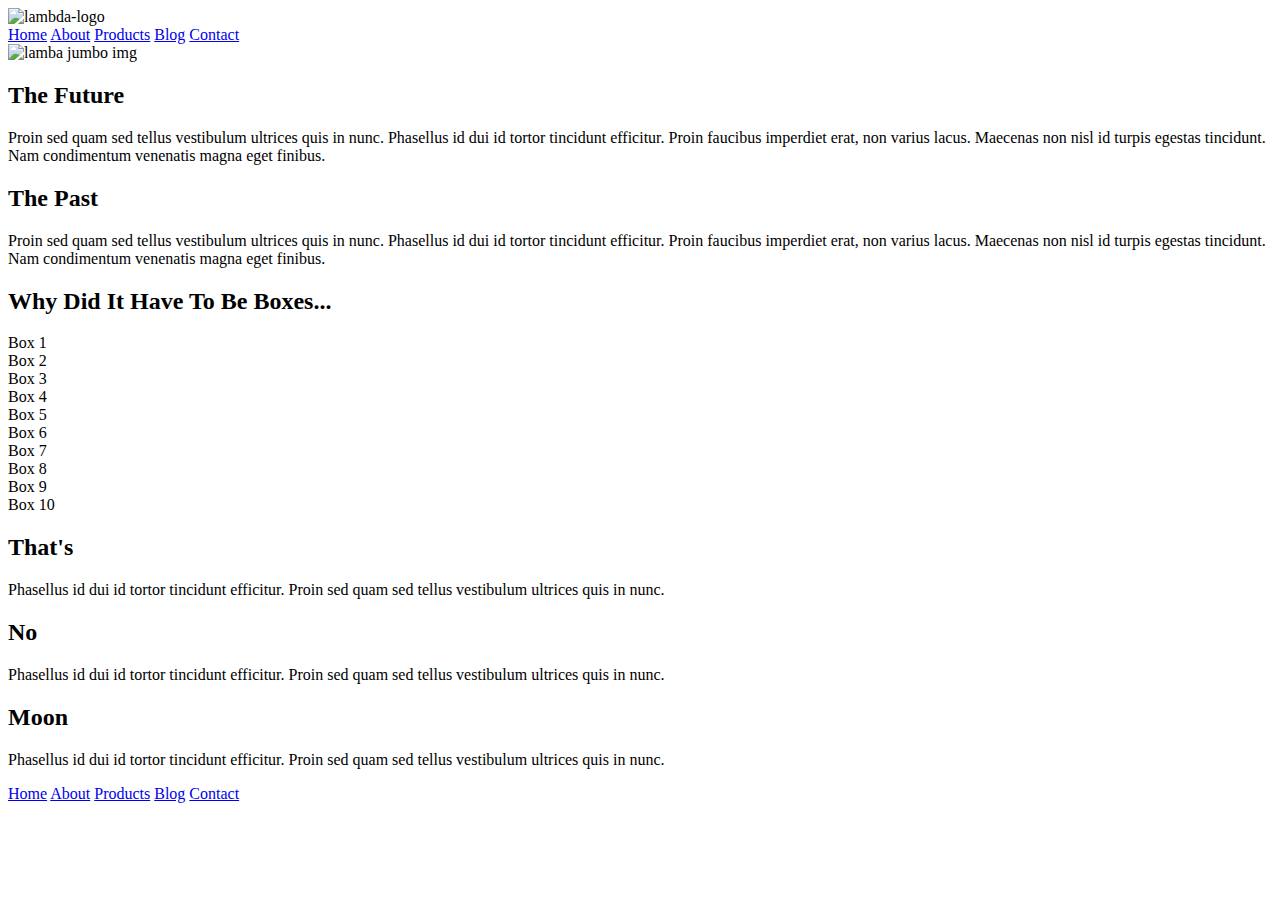
==== index.html @ 30254d6f "added html markupt" ====
<!doctype html>

<html lang="en">
<head>
  <meta charset="utf-8">

  <title>Sprint Challenge - Home</title>

  <link href="https://fonts.googleapis.com/css?family=Roboto|Rubik" rel="stylesheet">
  <link rel="stylesheet" href="css/index.css">

</head>

<body>
    <div class="container">
        <header>
            <div class="nav">
            <img class="logo" src="img\lambda-black.png" alt="lambda-logo">
            <nav>
                <a href="#">Home</a>
                <a href="#">About</a>
                <a href="#">Products</a>
                <a href="#">Blog</a>
                <a href="#">Contact</a>
            </nav>
            </div>
            
        <section class="top-content border-bottom">
            <img class="top-image" src="img\jumbo.png" alt="lamba jumbo img">
            <div class="text-container">
                <h2>The Future</h2>
                <p>Proin sed quam sed tellus vestibulum ultrices quis in nunc. Phasellus id dui id tortor tincidunt efficitur. Proin faucibus imperdiet erat, non varius lacus. Maecenas non nisl id turpis egestas tincidunt. Nam condimentum venenatis magna eget finibus.</p>
            </div>
            <div class="text-container">
                <h2>The Past</h2>
                <p>Proin sed quam sed tellus vestibulum ultrices quis in nunc. Phasellus id dui id tortor tincidunt efficitur. Proin faucibus imperdiet erat, non varius lacus. Maecenas non nisl id turpis egestas tincidunt. Nam condimentum venenatis magna eget finibus.</p>
            </div>
        </section>
    </header>
        
        <section class="middle-content border-bottom">
        
            <h2>Why Did It Have To Be Boxes...</h2>
            
            <div class="boxes">
                <div class="box">Box 1</div>
                <div class="box">Box 2</div>
                <div class="box">Box 3</div>
                <div class="box">Box 4</div>
                <div class="box">Box 5</div>
                <div class="box">Box 6</div>
                <div class="box">Box 7</div>
                <div class="box">Box 8</div>
                <div class="box">Box 9</div>
                <div class="box">Box 10</div>
            </div>
        
        </section>

        <section class="bottom-content">

            <div class="text-container">
                <h2>That's</h2>
                <p>Phasellus id dui id tortor tincidunt efficitur. Proin sed quam sed tellus vestibulum ultrices quis in nunc.</p>
            </div>
            <div class="text-container">
                <h2>No</h2>
                <p>Phasellus id dui id tortor tincidunt efficitur. Proin sed quam sed tellus vestibulum ultrices quis in nunc.</p>
            </div>
            <div class="text-container">
                <h2>Moon</h2>
                <p>Phasellus id dui id tortor tincidunt efficitur. Proin sed quam sed tellus vestibulum ultrices quis in nunc.</p>
            </div>

        </section>
        
        <footer>
            <nav>
                <a href="#">Home</a>
                <a href="#">About</a>
                <a href="#">Products</a>
                <a href="#">Blog</a>
                <a href="#">Contact</a>
            </nav>
        </footer>
    </div><!-- container -->        
</body>
</html>
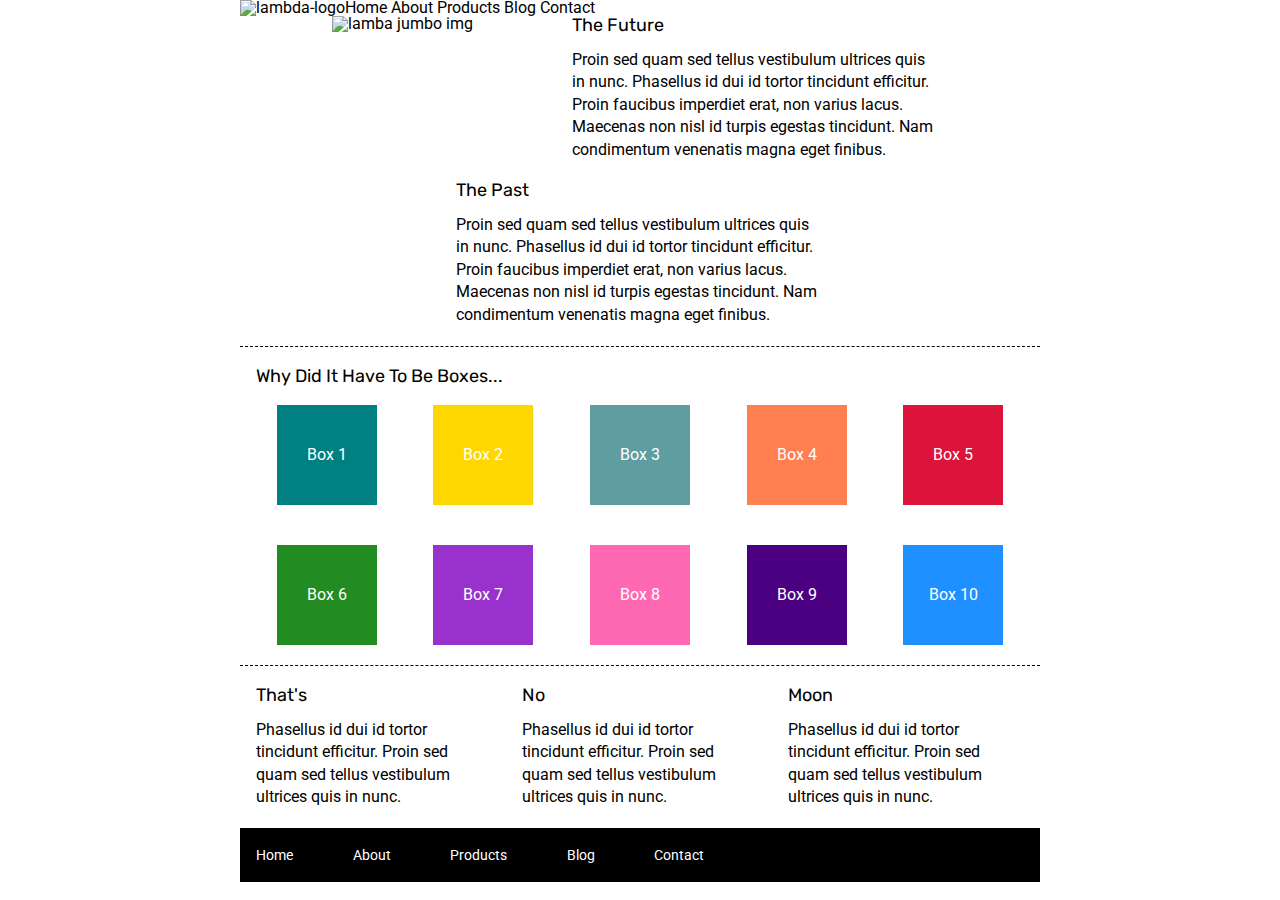
==== commit 8db7fed6: "added boxes color, added dashed  border" ====
--- a/index.html
+++ b/index.html
@@ -26,7 +26,7 @@
             </div>
             
         <section class="top-content border-bottom">
-            <img class="top-image" src="img\jumbo.png" alt="lamba jumbo img">
+            <img class="top-image" src="img\jumbo.jpg" alt="lamba jumbo img">
             <div class="text-container">
                 <h2>The Future</h2>
                 <p>Proin sed quam sed tellus vestibulum ultrices quis in nunc. Phasellus id dui id tortor tincidunt efficitur. Proin faucibus imperdiet erat, non varius lacus. Maecenas non nisl id turpis egestas tincidunt. Nam condimentum venenatis magna eget finibus.</p>
@@ -43,21 +43,21 @@
             <h2>Why Did It Have To Be Boxes...</h2>
             
             <div class="boxes">
-                <div class="box">Box 1</div>
-                <div class="box">Box 2</div>
-                <div class="box">Box 3</div>
-                <div class="box">Box 4</div>
-                <div class="box">Box 5</div>
-                <div class="box">Box 6</div>
-                <div class="box">Box 7</div>
-                <div class="box">Box 8</div>
-                <div class="box">Box 9</div>
-                <div class="box">Box 10</div>
+                <div class="box box1">Box 1</div>
+                <div class="box box2">Box 2</div>
+                <div class="box box3">Box 3</div>
+                <div class="box box4">Box 4</div>
+                <div class="box box5">Box 5</div>
+                <div class="box box6">Box 6</div>
+                <div class="box box7">Box 7</div>
+                <div class="box box8">Box 8</div>
+                <div class="box box9">Box 9</div>
+                <div class="box box10">Box 10</div>
             </div>
         
         </section>
 
-        <section class="bottom-content">
+        <section class="bottom-content bottom-about">
 
             <div class="text-container">
                 <h2>That's</h2>
--- a/css/index.css
+++ b/css/index.css
@@ -0,0 +1,216 @@
+/* http://meyerweb.com/eric/tools/css/reset/ 
+   v2.0 | 20110126
+   License: none (public domain)
+*/
+
+html, body, div, span, applet, object, iframe,
+h1, h2, h3, h4, h5, h6, p, blockquote, pre,
+a, abbr, acronym, address, big, cite, code,
+del, dfn, em, img, ins, kbd, q, s, samp,
+small, strike, strong, sub, sup, tt, var,
+b, u, i, center,
+dl, dt, dd, ol, ul, li,
+fieldset, form, label, legend,
+table, caption, tbody, tfoot, thead, tr, th, td,
+article, aside, canvas, details, embed, 
+figure, figcaption, footer, header, hgroup, 
+menu, nav, output, ruby, section, summary,
+time, mark, audio, video {
+	margin: 0;
+	padding: 0;
+	border: 0;
+	font-size: 100%;
+	font: inherit;
+	vertical-align: baseline;
+}
+/* HTML5 display-role reset for older browsers */
+article, aside, details, figcaption, figure, 
+footer, header, hgroup, menu, nav, section {
+	display: block;
+}
+body {
+	line-height: 1;
+}
+ol, ul {
+	list-style: none;
+}
+blockquote, q {
+	quotes: none;
+}
+blockquote:before, blockquote:after,
+q:before, q:after {
+	content: '';
+	content: none;
+}
+table {
+	border-collapse: collapse;
+	border-spacing: 0;
+}
+
+* {
+    box-sizing: border-box;
+}
+
+html, body {
+    height: 100%;
+    font-family: 'Roboto', sans-serif;
+}
+
+h1, h2, h3, h4, h5 {
+    font-size: 18px;
+    margin-bottom: 15px;
+    font-family: 'Rubik', sans-serif;
+}
+
+p {
+    line-height: 1.4;
+}
+
+.container {
+    width: 800px;
+    margin: 0 auto;
+}
+.nav{
+    display:flex; 
+    align-items:flex-end; 
+    justify-content: evenly;
+    width:100%;  
+}
+
+nav a {
+    color: black; 
+    text-decoration: none; 
+
+}
+
+.border-bottom{
+    border-bottom: 1px dashed black;
+}
+.top-content {
+    display: flex;
+    flex-wrap: wrap;
+    justify-content: space-evenly;
+    margin-bottom: 20px;
+    border-bottom: 1px dashed black;
+}
+
+.top-content .text-container {
+    width: 48%;
+    padding: 0 1%;
+    padding-bottom: 20px;  
+}
+
+.middle-content {
+    margin-bottom: 20px;
+    
+}
+
+.middle-content h2 {
+    padding: 0 2%;
+    margin-bottom: 0;
+}
+button{
+    background:white; 
+    color:black;
+    font-size: 12px; 
+    border: 2px solid black; 
+    border-radius: 10px; 
+    padding:10px 20px; 
+}
+.services{
+    display:flex; 
+    flex-wrap: wrap; 
+    justify-content: space-around; 
+}
+
+.services div{
+    width:45%; 
+}
+.middle-content .boxes {
+    display: flex;
+    flex-wrap: wrap;
+    justify-content: space-evenly;
+}
+
+.middle-content .boxes .box {
+    width: 12.5%;
+    height: 100px;
+    background: black;
+    margin: 20px 2.5%;
+    color: white;
+    display: flex;
+    align-items: center;
+    justify-content: center;
+}
+
+/*box colors*/
+
+.middle-content .boxes .box.box1{
+    background:teal; 
+}
+.middle-content .boxes .box.box2{
+    background:gold; 
+}
+.middle-content .boxes .box.box3{
+    background:cadetblue; 
+}
+.middle-content .boxes .box.box4{
+    background:coral; 
+}
+.middle-content .boxes .box.box5{
+    background:crimson; 
+}
+.middle-content .boxes .box.box6{
+    background:forestgreen; 
+}
+.middle-content .boxes .box.box7{
+    background:darkorchid; 
+}
+.middle-content .boxes .box.box8{
+    background:hotpink; 
+}.middle-content .boxes .box.box9{
+    background:indigo; 
+}
+.middle-content .boxes .box.box10{
+    background:dodgerblue; 
+}
+
+
+
+.bottom-content {
+    
+    margin: 0 2% 20px;
+    justify-content: space-around;
+}
+.bottom-content.bottom-about{
+    display:flex; 
+    
+}
+
+.bottom-content .text-container {
+    padding-right: 4%;
+    
+}
+
+.bottom-content .text-container:last-child {
+    padding-right: 0;
+}
+
+footer {
+    width: 100%;
+    background: black;
+}
+
+footer nav {
+    width: 60%;
+    display: flex;
+    justify-content: space-between;
+    align-items: center;
+    padding: 20px 2%;
+    font-size: 14px;
+}
+
+footer nav a {
+    color: white;
+    text-decoration: none;
+}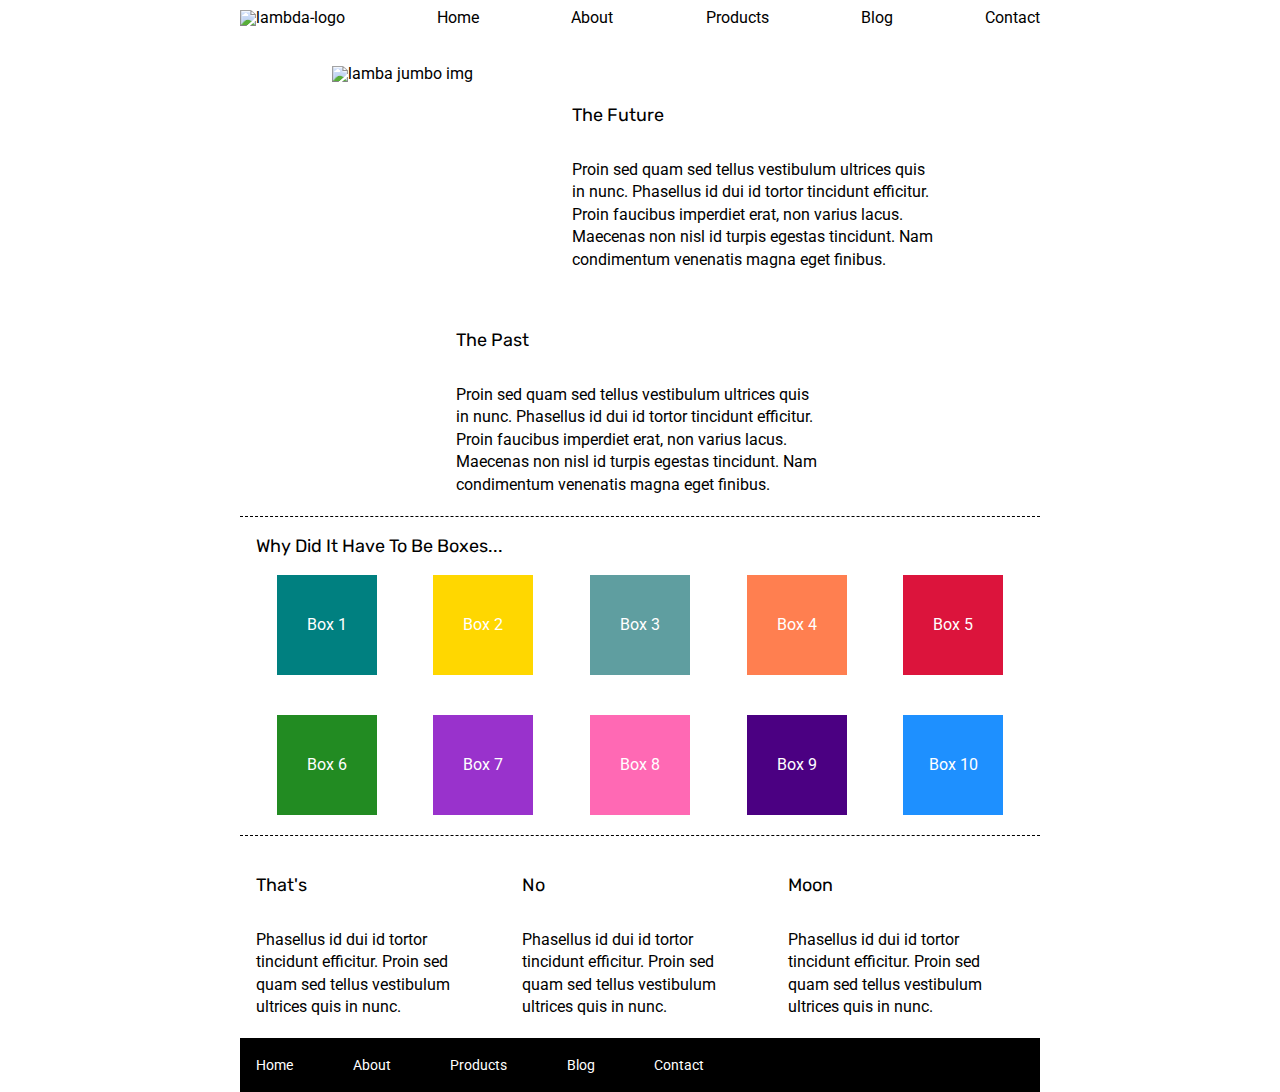
==== commit f4b53042: "updated nav bar" ====
--- a/index.html
+++ b/index.html
@@ -16,13 +16,13 @@
         <header>
             <div class="nav">
             <img class="logo" src="img\lambda-black.png" alt="lambda-logo">
-            <nav>
+            
                 <a href="#">Home</a>
                 <a href="#">About</a>
                 <a href="#">Products</a>
                 <a href="#">Blog</a>
                 <a href="#">Contact</a>
-            </nav>
+           
             </div>
             
         <section class="top-content border-bottom">
--- a/css/index.css
+++ b/css/index.css
@@ -73,13 +73,22 @@
 .nav{
     display:flex; 
     align-items:flex-end; 
-    justify-content: evenly;
-    width:100%;  
-}
-
-nav a {
+    justify-content:space-between; 
+    
+    margin: 10px 0px 40px 0px; 
+}
+
+nav{
+    display:flex; 
+    justify-content:space-around;
+      
+}
+
+
+.nav a {
     color: black; 
-    text-decoration: none; 
+    text-decoration: none;
+    
 
 }
 
@@ -94,10 +103,16 @@
     border-bottom: 1px dashed black;
 }
 
+.top-about{
+    padding: 15px; 
+    margin-bottom:20px; 
+}
+
 .top-content .text-container {
     width: 48%;
     padding: 0 1%;
     padding-bottom: 20px;  
+    margin-top:20px; 
 }
 
 .middle-content {
@@ -108,6 +123,11 @@
 .middle-content h2 {
     padding: 0 2%;
     margin-bottom: 0;
+}
+
+.services .border-bottom{
+    margin-bottom: 40px; 
+    padding-bottom: 20px; 
 }
 button{
     background:white; 
@@ -116,15 +136,24 @@
     border: 2px solid black; 
     border-radius: 10px; 
     padding:10px 20px; 
+ 
 }
 .services{
     display:flex; 
     flex-wrap: wrap; 
-    justify-content: space-around; 
-}
-
+    justify-content: space-between; 
+}
+.services p, h2{
+    padding:20px 0px; 
+    text-align:left; 
+}
 .services div{
-    width:45%; 
+    width:48%;
+    display:flex; 
+    flex-direction:column; 
+    
+
+    
 }
 .middle-content .boxes {
     display: flex;
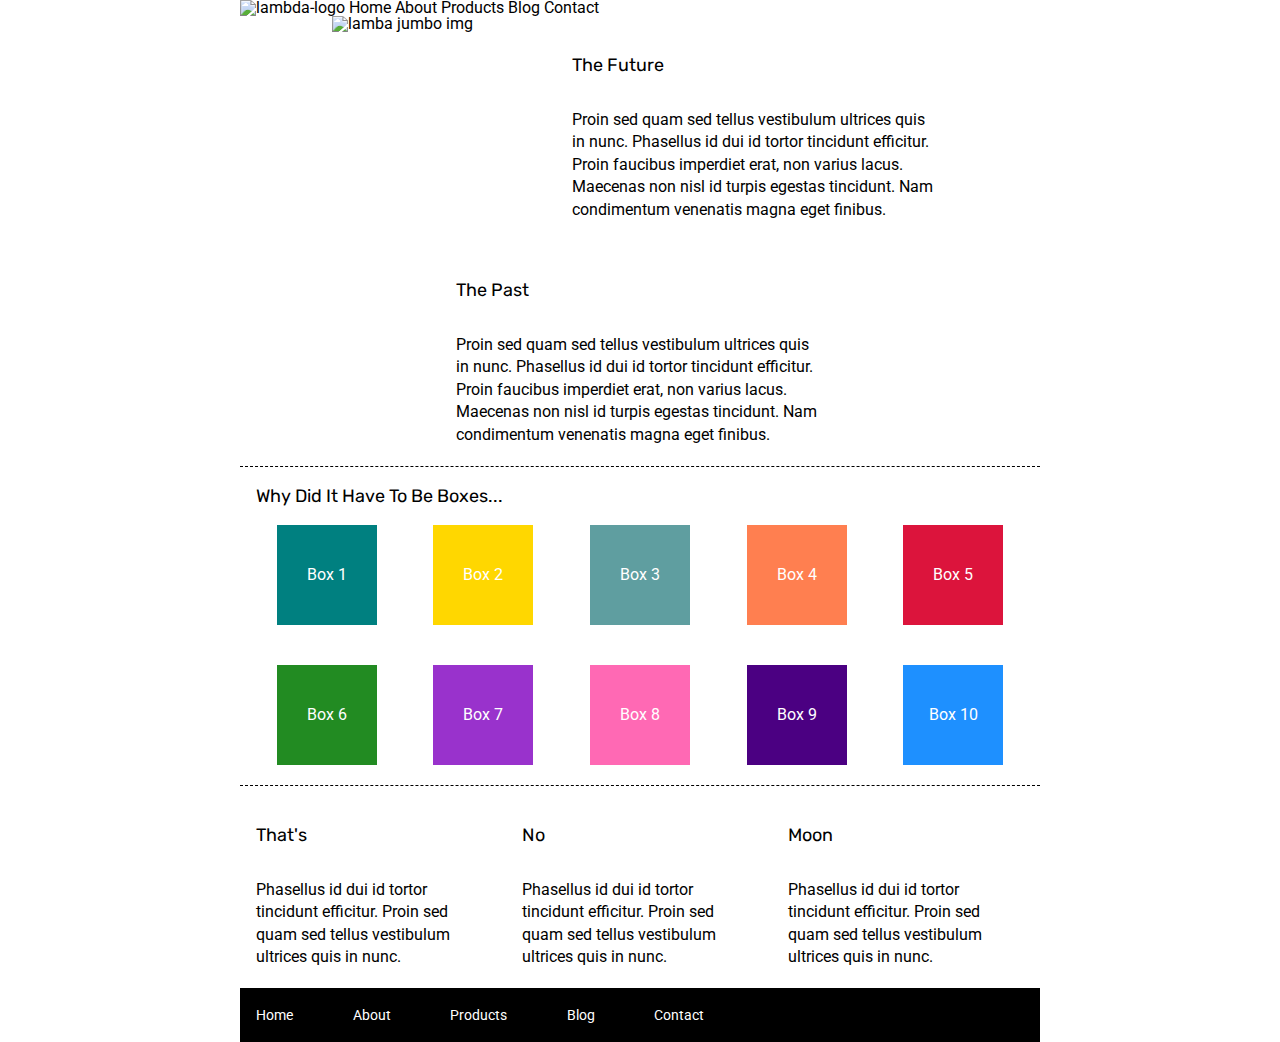
==== commit 6b833d1f: "update links for home and about" ====
--- a/index.html
+++ b/index.html
@@ -18,7 +18,7 @@
             <img class="logo" src="img\lambda-black.png" alt="lambda-logo">
             
                 <a href="#">Home</a>
-                <a href="#">About</a>
+                <a href="about.html">About</a>
                 <a href="#">Products</a>
                 <a href="#">Blog</a>
                 <a href="#">Contact</a>
--- a/css/index.css
+++ b/css/index.css
@@ -71,17 +71,15 @@
     margin: 0 auto;
 }
 .nav{
-    display:flex; 
-    align-items:flex-end; 
+    
+    display:inline; 
+    margin: 10px 0px 40px 0px; 
+}
+
+nav{
+    width: 60%; 
+    display:flex; 
     justify-content:space-between; 
-    
-    margin: 10px 0px 40px 0px; 
-}
-
-nav{
-    display:flex; 
-    justify-content:space-around;
-      
 }
 
 
